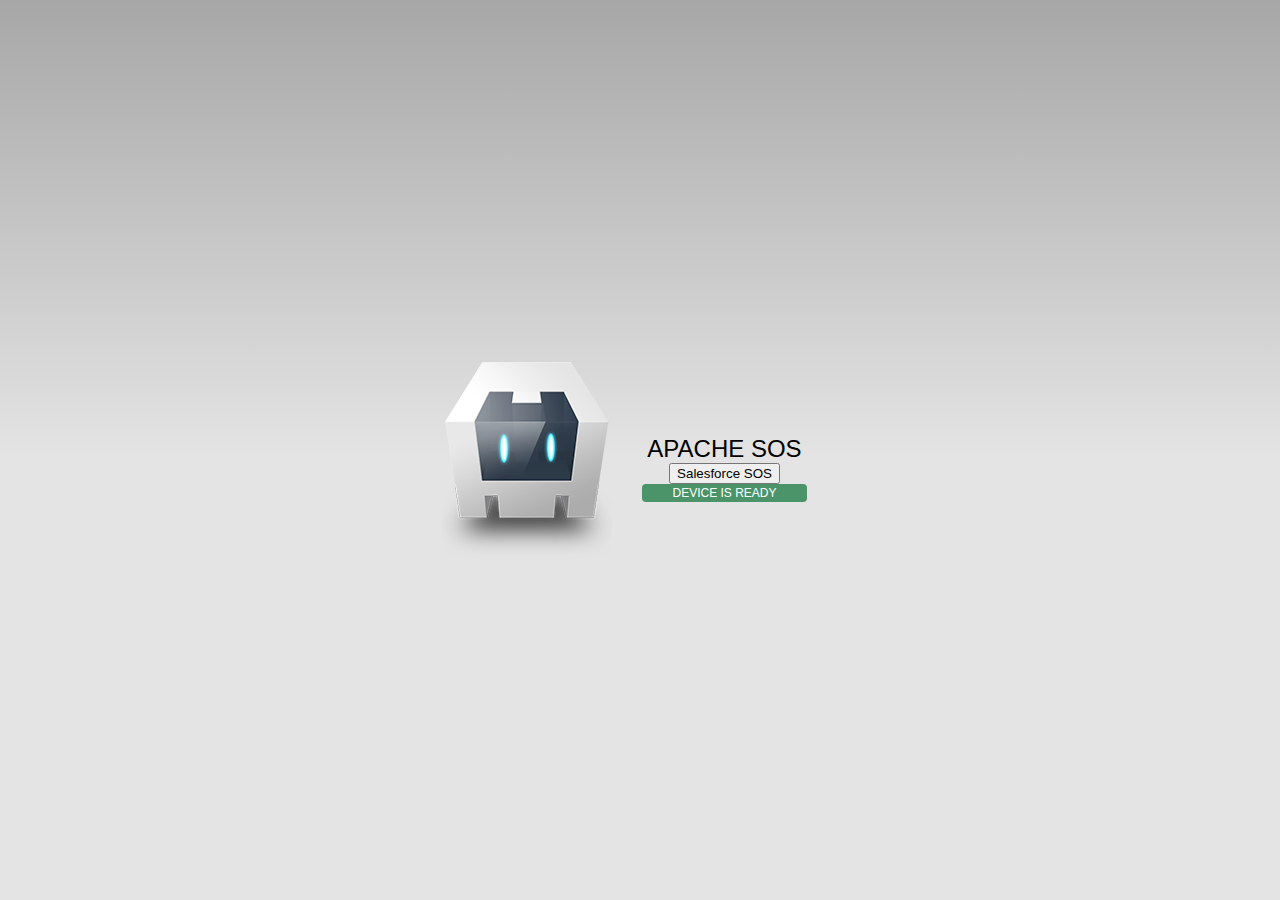
==== platforms/ios/www/index.html @ e5a74645 "Checked in iOS part" ====
<!DOCTYPE html>
<!--
    Licensed to the Apache Software Foundation (ASF) under one
    or more contributor license agreements.  See the NOTICE file
    distributed with this work for additional information
    regarding copyright ownership.  The ASF licenses this file
    to you under the Apache License, Version 2.0 (the
    "License"); you may not use this file except in compliance
    with the License.  You may obtain a copy of the License at

    http://www.apache.org/licenses/LICENSE-2.0

    Unless required by applicable law or agreed to in writing,
    software distributed under the License is distributed on an
    "AS IS" BASIS, WITHOUT WARRANTIES OR CONDITIONS OF ANY
     KIND, either express or implied.  See the License for the
    specific language governing permissions and limitations
    under the License.
-->
<html>
    <head>
        <meta charset="utf-8" />
        <meta name="format-detection" content="telephone=no" />
        <!-- WARNING: for iOS 7, remove the width=device-width and height=device-height attributes. See https://issues.apache.org/jira/browse/CB-4323 -->
        <meta name="viewport" content="user-scalable=no, initial-scale=1, maximum-scale=1, minimum-scale=1, width=device-width, height=device-height, target-densitydpi=device-dpi" />
        <link rel="stylesheet" type="text/css" href="css/index.css" />
        <meta name="msapplication-tap-highlight" content="no" />
        <title>Hello World</title>
    </head>
    <body>
        <div class="app">
            <h1>Apache SOS</h1>
            <div>
                <button onclick="window.SalesforceSOS(); return false">Salesforce SOS</button>
            </div>
            <div id="deviceready" class="blink">
                <p class="event listening">Connecting to Device</p>
                <p class="event received">Device is Ready</p>
            </div>
        </div>
        <script type="text/javascript" src="cordova.js"></script>
        <script type="text/javascript" src="js/index.js"></script>
        <script type="text/javascript">
            app.initialize();
        </script>
    </body>
</html>
---- platforms/ios/www/css/index.css ----
/*
 * Licensed to the Apache Software Foundation (ASF) under one
 * or more contributor license agreements.  See the NOTICE file
 * distributed with this work for additional information
 * regarding copyright ownership.  The ASF licenses this file
 * to you under the Apache License, Version 2.0 (the
 * "License"); you may not use this file except in compliance
 * with the License.  You may obtain a copy of the License at
 *
 * http://www.apache.org/licenses/LICENSE-2.0
 *
 * Unless required by applicable law or agreed to in writing,
 * software distributed under the License is distributed on an
 * "AS IS" BASIS, WITHOUT WARRANTIES OR CONDITIONS OF ANY
 * KIND, either express or implied.  See the License for the
 * specific language governing permissions and limitations
 * under the License.
 */
* {
    -webkit-tap-highlight-color: rgba(0,0,0,0); /* make transparent link selection, adjust last value opacity 0 to 1.0 */
}

body {
    -webkit-touch-callout: none;                /* prevent callout to copy image, etc when tap to hold */
    -webkit-text-size-adjust: none;             /* prevent webkit from resizing text to fit */
    -webkit-user-select: none;                  /* prevent copy paste, to allow, change 'none' to 'text' */
    background-color:#E4E4E4;
    background-image:linear-gradient(top, #A7A7A7 0%, #E4E4E4 51%);
    background-image:-webkit-linear-gradient(top, #A7A7A7 0%, #E4E4E4 51%);
    background-image:-ms-linear-gradient(top, #A7A7A7 0%, #E4E4E4 51%);
    background-image:-webkit-gradient(
        linear,
        left top,
        left bottom,
        color-stop(0, #A7A7A7),
        color-stop(0.51, #E4E4E4)
    );
    background-attachment:fixed;
    font-family:'HelveticaNeue-Light', 'HelveticaNeue', Helvetica, Arial, sans-serif;
    font-size:12px;
    height:100%;
    margin:0px;
    padding:0px;
    text-transform:uppercase;
    width:100%;
}

/* Portrait layout (default) */
.app {
    background:url(../img/logo.png) no-repeat center top; /* 170px x 200px */
    position:absolute;             /* position in the center of the screen */
    left:50%;
    top:50%;
    height:50px;                   /* text area height */
    width:225px;                   /* text area width */
    text-align:center;
    padding:180px 0px 0px 0px;     /* image height is 200px (bottom 20px are overlapped with text) */
    margin:-115px 0px 0px -112px;  /* offset vertical: half of image height and text area height */
                                   /* offset horizontal: half of text area width */
}

/* Landscape layout (with min-width) */
@media screen and (min-aspect-ratio: 1/1) and (min-width:400px) {
    .app {
        background-position:left center;
        padding:75px 0px 75px 170px;  /* padding-top + padding-bottom + text area = image height */
        margin:-90px 0px 0px -198px;  /* offset vertical: half of image height */
                                      /* offset horizontal: half of image width and text area width */
    }
}

h1 {
    font-size:24px;
    font-weight:normal;
    margin:0px;
    overflow:visible;
    padding:0px;
    text-align:center;
}

.event {
    border-radius:4px;
    -webkit-border-radius:4px;
    color:#FFFFFF;
    font-size:12px;
    margin:0px 30px;
    padding:2px 0px;
}

.event.listening {
    background-color:#333333;
    display:block;
}

.event.received {
    background-color:#4B946A;
    display:none;
}

@keyframes fade {
    from { opacity: 1.0; }
    50% { opacity: 0.4; }
    to { opacity: 1.0; }
}
 
@-webkit-keyframes fade {
    from { opacity: 1.0; }
    50% { opacity: 0.4; }
    to { opacity: 1.0; }
}
 
.blink {
    animation:fade 3000ms infinite;
    -webkit-animation:fade 3000ms infinite;
}
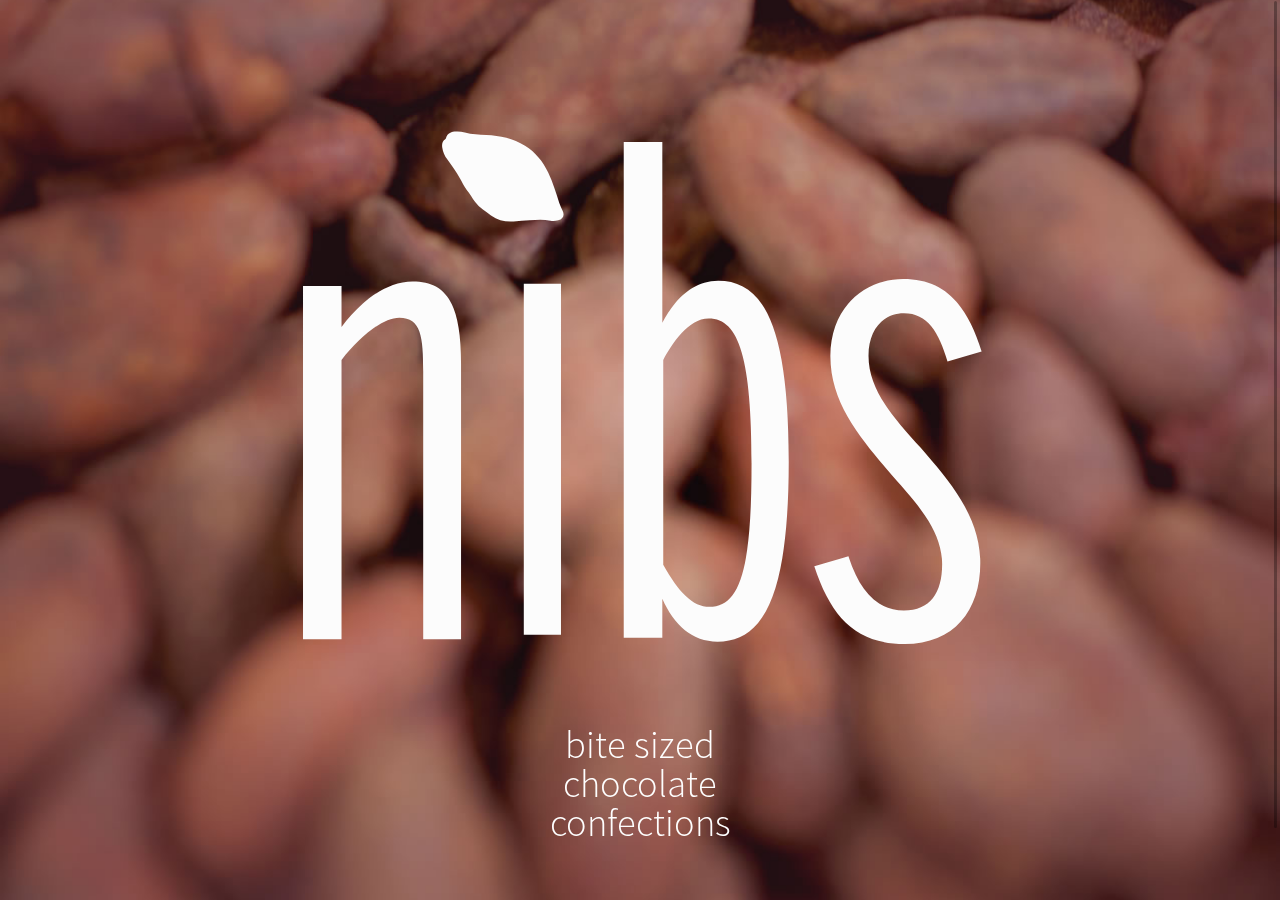
==== commit e159116a: "More plugins, and fixes to pass user's email address to SOS" ====
--- a/platforms/ios/www/index.html
+++ b/platforms/ios/www/index.html
@@ -1,47 +1,44 @@
 <!DOCTYPE html>
-<!--
-    Licensed to the Apache Software Foundation (ASF) under one
-    or more contributor license agreements.  See the NOTICE file
-    distributed with this work for additional information
-    regarding copyright ownership.  The ASF licenses this file
-    to you under the Apache License, Version 2.0 (the
-    "License"); you may not use this file except in compliance
-    with the License.  You may obtain a copy of the License at
+<html>
+<head>
+    <meta charset="utf-8">
+    <meta name="viewport" content="initial-scale=1, maximum-scale=1, user-scalable=no, width=device-width">
+    <title>Nibs</title>
+    <link href="lib/css/ionic.css" rel="stylesheet">
+    <link href="css/app.css" rel="stylesheet">
+    <link rel="stylesheet" href="http://cdn.leafletjs.com/leaflet-0.7.2/leaflet.css" />
+</head>
 
-    http://www.apache.org/licenses/LICENSE-2.0
+<body ng-app="nibs">
 
-    Unless required by applicable law or agreed to in writing,
-    software distributed under the License is distributed on an
-    "AS IS" BASIS, WITHOUT WARRANTIES OR CONDITIONS OF ANY
-     KIND, either express or implied.  See the License for the
-    specific language governing permissions and limitations
-    under the License.
--->
-<html>
-    <head>
-        <meta charset="utf-8" />
-        <meta name="format-detection" content="telephone=no" />
-        <!-- WARNING: for iOS 7, remove the width=device-width and height=device-height attributes. See https://issues.apache.org/jira/browse/CB-4323 -->
-        <meta name="viewport" content="user-scalable=no, initial-scale=1, maximum-scale=1, minimum-scale=1, width=device-width, height=device-height, target-densitydpi=device-dpi" />
-        <link rel="stylesheet" type="text/css" href="css/index.css" />
-        <meta name="msapplication-tap-highlight" content="no" />
-        <title>Hello World</title>
-    </head>
-    <body>
-        <div class="app">
-            <h1>Apache SOS</h1>
-            <div>
-                <button onclick="window.SalesforceSOS(); return false">Salesforce SOS</button>
-            </div>
-            <div id="deviceready" class="blink">
-                <p class="event listening">Connecting to Device</p>
-                <p class="event received">Device is Ready</p>
-            </div>
-        </div>
-        <script type="text/javascript" src="cordova.js"></script>
-        <script type="text/javascript" src="js/index.js"></script>
-        <script type="text/javascript">
-            app.initialize();
-        </script>
-    </body>
-</html>
+<ion-nav-view id="main"></ion-nav-view>
+
+<i class="icon ion-loading-c hourglass" ng-show="loading"></i>
+
+<script src="cordova.js"></script>
+<script src="lib/js/ionic.bundle.js"></script>
+<script src="lib/js/angular/angular-resource.min.js"></script>
+<script src="lib/js/angular/angular-sanitize.min.js"></script>
+<script src="js/openfb-angular.js"></script>
+
+<script src="js/app.js"></script>
+<script src="js/config.js"></script>
+<script src="js/auth.js"></script>
+<script src="js/s3uploader.js"></script>
+<script src="js/profile.js"></script>
+<script src="js/offer.js"></script>
+<script src="js/product.js"></script>
+<script src="js/status.js"></script>
+<script src="js/activity.js"></script>
+<script src="js/wallet.js"></script>
+<script src="js/wishlist.js"></script>
+<script src="js/store-locator.js"></script>
+<script src="js/gallery.js"></script>
+<script src="js/settings.js"></script>
+<script src="js/case.js"></script>
+<script src="js/message.js"></script>
+<script src="js/chatter.js"></script>
+<script src="http://cdn.leafletjs.com/leaflet-0.7.2/leaflet.js"></script>
+
+</body>
+</html>--- a/platforms/ios/www/css/app.css
+++ b/platforms/ios/www/css/app.css
@@ -0,0 +1,470 @@
+@font-face {
+    font-family: "Source Sans";
+    src: url("font/SourceSansPro-Regular.otf");
+}
+
+@font-face {
+    font-family: "Source Sans Light";
+    src: url("font/SourceSansPro-Light.otf");
+    font-weight: 200;
+}
+
+@font-face {
+    font-family: "Source Sans";
+    src: url("font/SourceSansPro-Semibold.otf");
+    font-weight: 600;
+}
+
+.ionic-logo {
+    display: block;
+    margin: 15px auto;
+    width: 96px;
+    height: 96px;
+}
+
+.gallery img {
+    width: 160px;
+    height: 160px;
+    float: left;
+}
+
+a {
+    text-decoration: none;
+}
+
+.centered-image {
+    margin: 0 auto;
+    max-width: 330px;
+    display: block;
+}
+
+.card-bg {
+    background-color: #fbfbfb;
+}
+
+.profile-pic {
+    width: 140px;
+    height: 140px;
+    border: solid 8px #eee;
+}
+
+.badge-pic {
+    width: 140px;
+    height: 140px;
+    margin-left: 10px;
+}
+
+.item-body img {
+    width: 268px;
+}
+
+.item-body {
+    text-align: center;
+}
+
+.item-body p {
+    text-align: left;
+}
+
+.card {
+    margin: 0 0 10px 0;
+}
+
+.welcome {
+    background: url('img/background2.jpg') no-repeat center center fixed;
+    -webkit-background-size: cover;
+    -moz-background-size: cover;
+    -o-background-size: cover;
+    background-size: cover;
+    color: #ffffff;
+}
+
+.welcome h2 {
+    font-family: "Source Sans Light";
+    font-size: 2.4rem;
+    color: #ffffff;
+    line-height: 1.8rem;
+}
+
+.welcome .bottom {
+    margin-top: 84px;
+}
+
+.icon-arrow-right {
+    font-weight: 200;
+    background: url('img/icon-arrow-right.png');
+    background-size: 100% auto;;
+    /*background-repeat: no-repeat;*/
+    width: 20px;
+    height: 22px;
+    display: inline-block;
+    margin-bottom: -4px;
+}
+
+.icon-chocolate-square {
+    /*font-weight: 200;*/
+    background: url('img/chocolate-square.svg');
+    background-size: 100% auto;;
+    background-repeat: no-repeat;
+    width: 32px;
+    height: 32px;
+    display: inline-block;
+    float: left;
+    margin-top: 12px;
+}
+
+.icon-facebook {
+    background: url('img/icon-facebook.svg');
+    background-size: contain;
+    background-repeat: no-repeat;
+    width: 37px !important;
+    height: 37px !important;
+}
+
+.icon-google {
+    background: url('img/icon-google.svg');
+    background-size: contain;
+    background-repeat: no-repeat;
+    width: 37px !important;
+    height: 37px !important;
+}
+
+.icon-twitter {
+    background: url('img/icon-twitter.svg');
+    background-size: contain;
+    background-repeat: no-repeat;
+    width: 37px !important;
+    height: 37px !important;
+}
+
+.welcome .button-clear {
+    color: #eeeeee;
+}
+
+.menu-left h1 {
+    color: #ffffff;
+    font-size: 16px;
+    padding: 24px 4px 8px 12px;
+}
+
+.menu-left .item {
+    background: inherit;
+    border: inherit;
+}
+
+.menu-left .top-list .item {
+    color: #ffffff;
+}
+
+.menu-left .bottom-list .item {
+    color: #ccc;
+}
+
+.notification {
+    position: absolute;
+    opacity: .5;
+    bottom: 8px;
+    background: greenyellow;
+    z-index: 10;
+    padding: 8px;
+    border-radius: 4px;
+    width: 200px;
+    left: 50%;
+    margin-left: -100px;
+    text-align: center !important;
+    /*margin: 0 auto;*/
+}
+
+/*Temporary fixes before Ionic beta 2*/
+.tabs-secondary {
+    padding-top: 10px !important;
+}
+
+.tabs-secondary i {
+    font-size: 28px !important;
+}
+
+.profile .header {
+    text-align: center;
+    padding: 2px 0 16px 0;
+    margin-bottom: 8px;
+}
+
+.profile,
+.profile h1,
+.profile h2,
+.profile h3,
+.profile h4,
+{
+    font-family: "Source Sans Light" !important;
+}
+
+.profile .header h2 {
+    font-family: "Source Sans Light" !important;
+    padding: 0;
+    margin: 0;
+    font-size: 26px;
+    color:#ffffff;
+}
+
+.profile .header h3 {
+    font-family: "Source Sans Light" !important;
+    padding: 0;
+    margin: 0;
+    /*color: #9E8F8F;*/
+    color: #ffffff;
+    font-size: 16px;
+}
+
+.profile .block {
+    width: 50%;
+    float: left;
+    clear: none;
+    text-align: center;
+    padding: 16px 0;
+}
+
+.profile .block img {
+    height: 40px;
+    width: auto;
+}
+
+.profile .block h3 {
+    font-family: "Source Sans Light" !important;
+    color: #805959 !important;
+    margin: 8px;
+    font-size: 20px;
+}
+
+.avatar {
+    width: 120px;
+    height: 120px;
+    -webkit-border-radius: 60px; /* Saf3+, Chrome */
+    border-radius: 60px; /* Opera 10.5, IE 9 */
+    /*-moz-border-radius: 30px;  Disabled for FF1+ */
+    /*border: 1px solid #ffffff;*/
+}
+
+.settings .item {
+    padding: 6px 15px;
+}
+
+.settings .item p {
+    margin-top: 4px;
+    margin-bottom: 0;
+}
+
+.bar-status {
+    border-color: #73732E;
+    background-color: #73732E;
+    background-image: none;
+    color: #fff;
+}
+
+.bar-status1 {
+    border-color: #73732E;
+    background-color: #73732E;
+    background-image: none;
+    color: #fff;
+}
+
+.bar-status2 {
+    border-color: #A87E21;
+    background-color: #A87E21;
+    background-image: none;
+    color: #fff;
+}
+
+.bar-status3 {
+    border-color: #802E13;
+    background-color: #802E13;
+    background-image: none;
+    color: #fff;
+}
+
+.profile-level {
+    font-family: "Source Sans" !important;
+    font-size: 1.4rem !important;
+    padding: 4px 0 4px 0;
+    margin: 0;
+}
+
+.bar .title,
+.bar .button
+{
+    color: #ffffff;
+}
+
+.status-bar {
+    clear: both;
+    display: -webkit-flex;
+    display: -moz-flex;
+    display: flex;
+}
+
+.tabs-secondary {
+    height: 54px;
+}
+
+.tabs-secondary a {
+    height: 37px;
+}
+
+.status-bar>div {
+    border-top: solid 2px #666666;
+    -webkit-flex-grow:1;
+    flex-grow: 1;
+    margin: 4px;
+}
+
+.status-bar>div:nth-of-type(1) {
+    border-top: solid 2px #73732E;
+    color: #73732E !important;
+}
+
+.status-bar>div:nth-of-type(2) {
+    border-top: solid 2px #A87E21;
+    color: #A87E21 !important;
+    text-align: center;
+}
+
+.status-bar>div:nth-of-type(3) {
+    border-top: solid 2px #802E13;
+    color: #802E13 !important;
+    text-align: right;
+}
+
+.status-bar p:nth-of-type(1) {
+    font-family: "Source Sans" !important;
+    font-size: 1.2rem !important;
+    padding: 4px 0 4px 0;
+    margin: 0;
+}
+
+.status-bar p:nth-of-type(2) {
+    font-family: "Source Sans Light" !important;
+    font-size: 1rem !important;
+
+    padding: 0;
+    margin: 0;
+}
+
+.status1-bg {
+    background: #73732E;
+}
+
+.status2-bg {
+    background: #A87E21;
+}
+
+.status3-bg {
+    background: #802E13;
+}
+
+.status1 {
+    color: #73732E;
+}
+
+.status2 {
+    color: #A87E21;
+}
+
+.status3 {
+    color: #802E13;
+}
+
+.icon-status1 {
+    background: url('img/icon-status1.svg');
+    background-size: contain;
+    background-repeat: no-repeat;
+    margin:0 0 0 12px;
+}
+
+.icon-status2 {
+    background: url('img/icon-status2.svg');
+    background-size: contain;
+    background-repeat: no-repeat;
+    margin:0 0 0 12px;
+}
+
+.icon-status3 {
+    background: url('img/icon-status3.svg');
+    background-size: contain;
+    background-repeat: no-repeat;
+    margin:0 0 0 12px;
+}
+
+.badge {
+    background-color: #805959;
+}
+
+.activity-pic {
+    width: 100px;
+    height: 100px;
+    border-radius: 50px;
+}
+
+.profile-status {
+    display: -webkit-flex;
+    display: flex;
+    padding-bottom: 12px;
+}
+
+.profile-status>div:nth-of-type(1) {
+    -webkit-flex: 3;
+    flex: 3;
+}
+
+.profile-status>div:nth-of-type(2) {
+    -webkit-flex:1;
+    flex: 1;
+}
+
+.card .item {
+    padding: 12px;
+}
+
+.card .item-body p,
+.card .item-body a
+{
+    margin: 8px;
+}
+
+.card .item-body a
+{
+    margin: 4px 0px !important;
+}
+
+.popup h3,
+.popup h4
+{
+    margin: 4px;
+}
+
+.menu .list .item {
+    padding-top: 13px;
+    padding-bottom: 13px;
+}
+
+.hourglass {
+    position: absolute;
+    font-size: 44px;
+    top: 50%;
+    left: 50%;
+    margin-top: -22px;
+    margin-left: -22px;
+    z-index: 100;
+    color: rgba(6,6,6,.2);
+}
+
+.centered-message {
+    position: absolute;
+    top: 50%;
+    width: 100%;
+    text-align: center;
+    margin-top: -22px;
+    z-index: 100;
+    /*color: #999999;*/
+    font-size: 1rem;
+    color: rgba(6,6,6,.2);
+}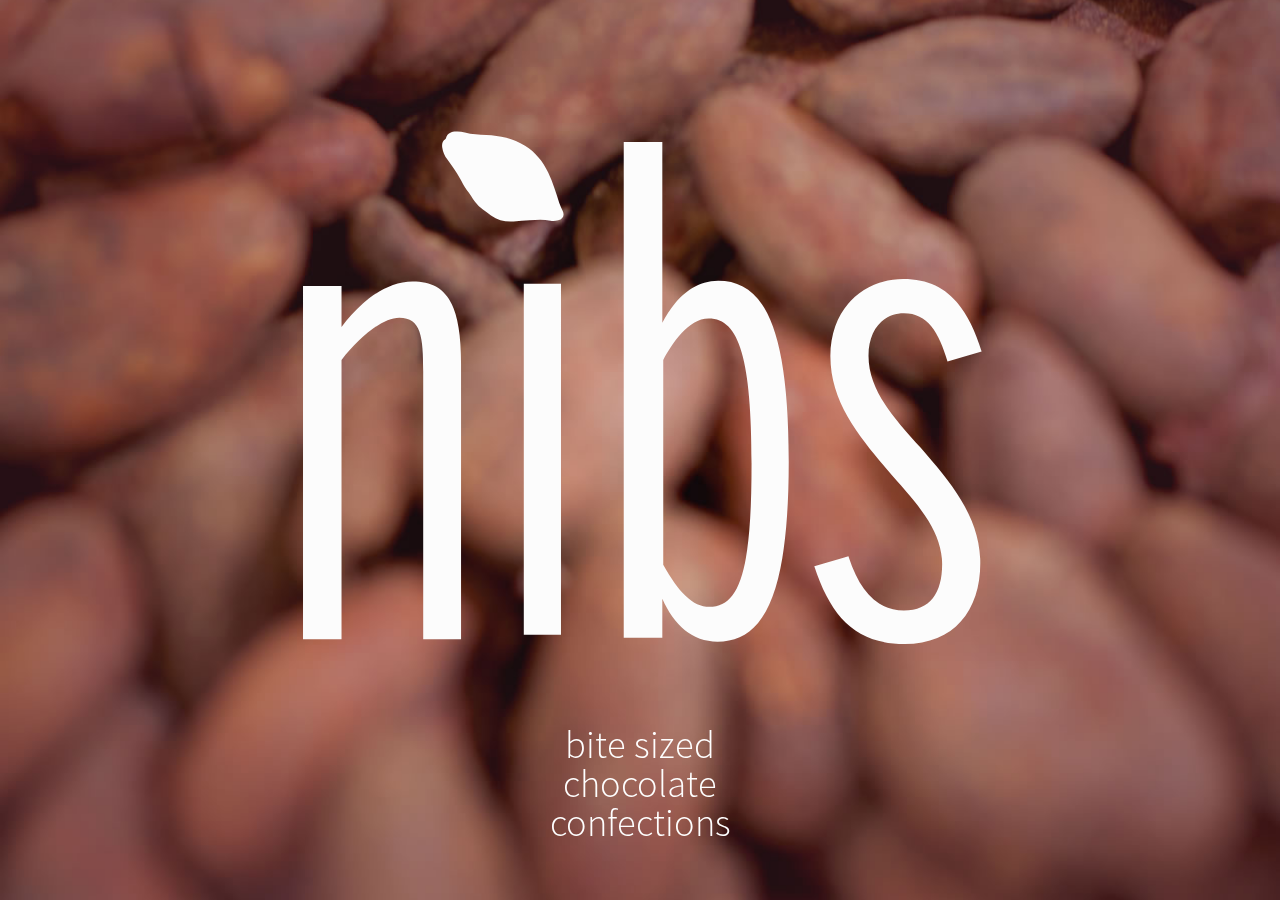
==== commit 1ea92add: "adding ExactTarget Push integration" ====
--- a/platforms/ios/www/index.html
+++ b/platforms/ios/www/index.html
@@ -14,6 +14,19 @@
 <ion-nav-view id="main"></ion-nav-view>
 
 <i class="icon ion-loading-c hourglass" ng-show="loading"></i>
+
+<script>
+    function onNotification(str) {
+        var message = JSON.parse(str);
+        console.log('got message...');
+        console.log(message);
+        console.log(message._od);
+        if (message._od) {
+            window.location.hash = message._od;
+        }
+    }
+</script>
+
 
 <script src="cordova.js"></script>
 <script src="lib/js/ionic.bundle.js"></script>
@@ -37,7 +50,7 @@
 <script src="js/settings.js"></script>
 <script src="js/case.js"></script>
 <script src="js/message.js"></script>
-<script src="js/chatter.js"></script>
+<script src="js/push.js"></script>
 <script src="http://cdn.leafletjs.com/leaflet-0.7.2/leaflet.js"></script>
 
 </body>
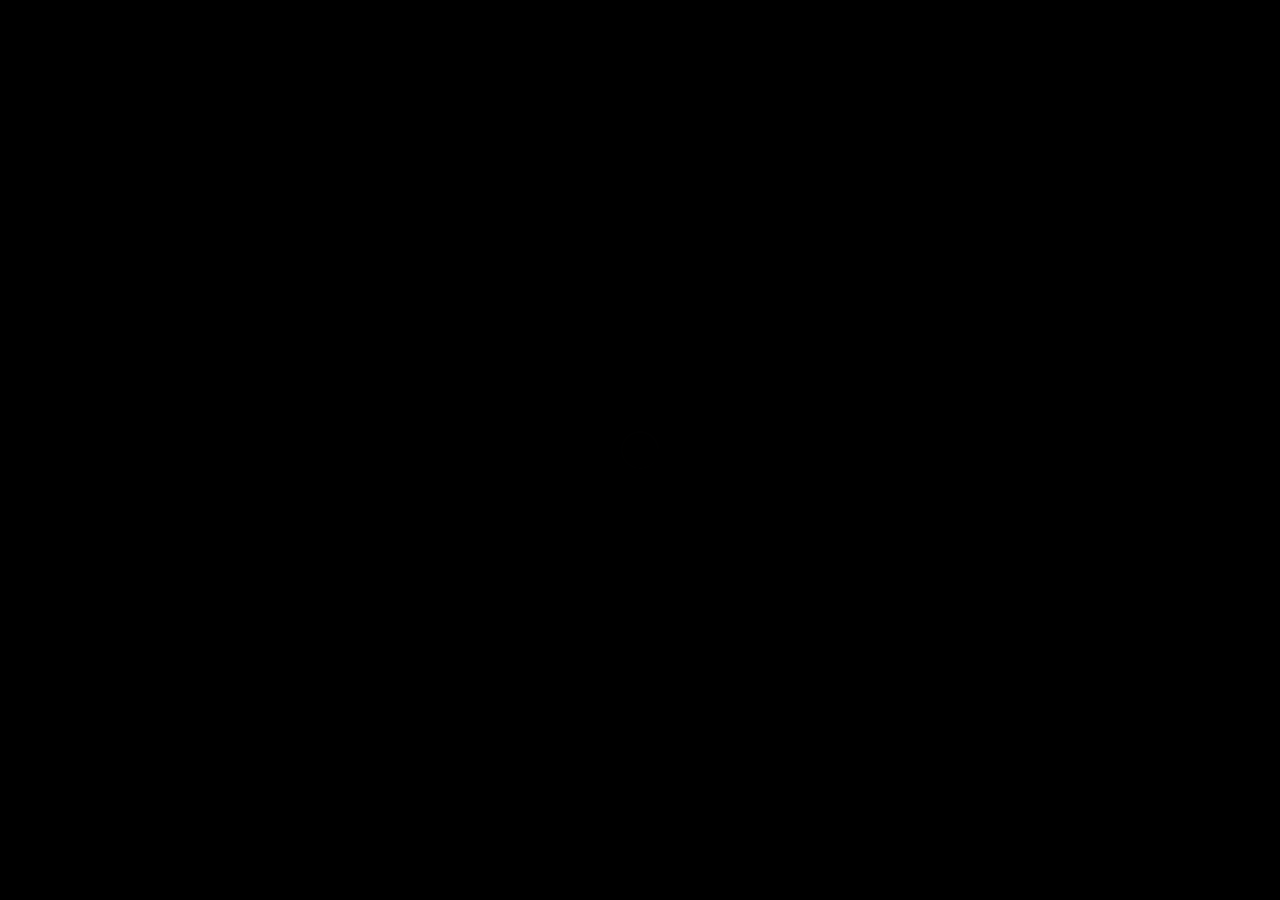
==== commit ab66f173: "Got SOS working again. Cordova plugin is pooched" ====
--- a/platforms/ios/www/index.html
+++ b/platforms/ios/www/index.html
@@ -18,19 +18,14 @@
 <script>
     function onNotification(str) {
         var message = JSON.parse(str);
-        console.log('got message...');
-        console.log(message);
-        console.log(message._od);
         if (message._od) {
             window.location.hash = message._od;
         }
     }
 </script>
 
-
 <script src="cordova.js"></script>
 <script src="lib/js/ionic.bundle.js"></script>
-<script src="lib/js/angular/angular-resource.min.js"></script>
 <script src="lib/js/angular/angular-sanitize.min.js"></script>
 <script src="js/openfb-angular.js"></script>
 
@@ -39,6 +34,7 @@
 <script src="js/auth.js"></script>
 <script src="js/s3uploader.js"></script>
 <script src="js/profile.js"></script>
+<script src="js/journeybuilder.js"></script>
 <script src="js/offer.js"></script>
 <script src="js/product.js"></script>
 <script src="js/status.js"></script>
@@ -49,8 +45,8 @@
 <script src="js/gallery.js"></script>
 <script src="js/settings.js"></script>
 <script src="js/case.js"></script>
-<script src="js/message.js"></script>
 <script src="js/push.js"></script>
+<script src="js/chatter.js"></script>
 <script src="http://cdn.leafletjs.com/leaflet-0.7.2/leaflet.js"></script>
 
 </body>
--- a/platforms/ios/www/css/app.css
+++ b/platforms/ios/www/css/app.css
@@ -282,6 +282,47 @@
     color: #fff;
 }
 
+
+.button-status,
+{
+    border-color: #73732E;
+    background-color: #73732E;
+    background-image: none;
+    color: #fff;
+}
+
+.button-status1,
+.button-status1:hover,
+.button-status1:active {
+    background-color: #73732E;
+    color: #fff;
+}
+
+.button-status2,
+.button-status2:hover,
+.button-status2:active {
+    border-color: #A87E21;
+    background-color: #A87E21;
+    background-image: none;
+    color: #fff;
+}
+
+.button-status3,
+.button-status3:hover,
+.button-status3:active {
+    border-color: #802E13;
+    background-color: #802E13;
+    background-image: none;
+    color: #fff;
+}
+
+.button-status1:hover,
+.button-status2:hover,
+.button-status3:hover
+{
+    opacity: .9;
+}
+
 .profile-level {
     font-family: "Source Sans" !important;
     font-size: 1.4rem !important;
@@ -439,11 +480,6 @@
 .popup h4
 {
     margin: 4px;
-}
-
-.menu .list .item {
-    padding-top: 13px;
-    padding-bottom: 13px;
 }
 
 .hourglass {
@@ -467,4 +503,15 @@
     /*color: #999999;*/
     font-size: 1rem;
     color: rgba(6,6,6,.2);
-}+}
+
+.menu,
+.menu .item-content {
+    background-color: #69625A;
+}
+
+.menu .item-content {
+    padding-top: 12px;
+    padding-bottom: 12px;
+}
+
